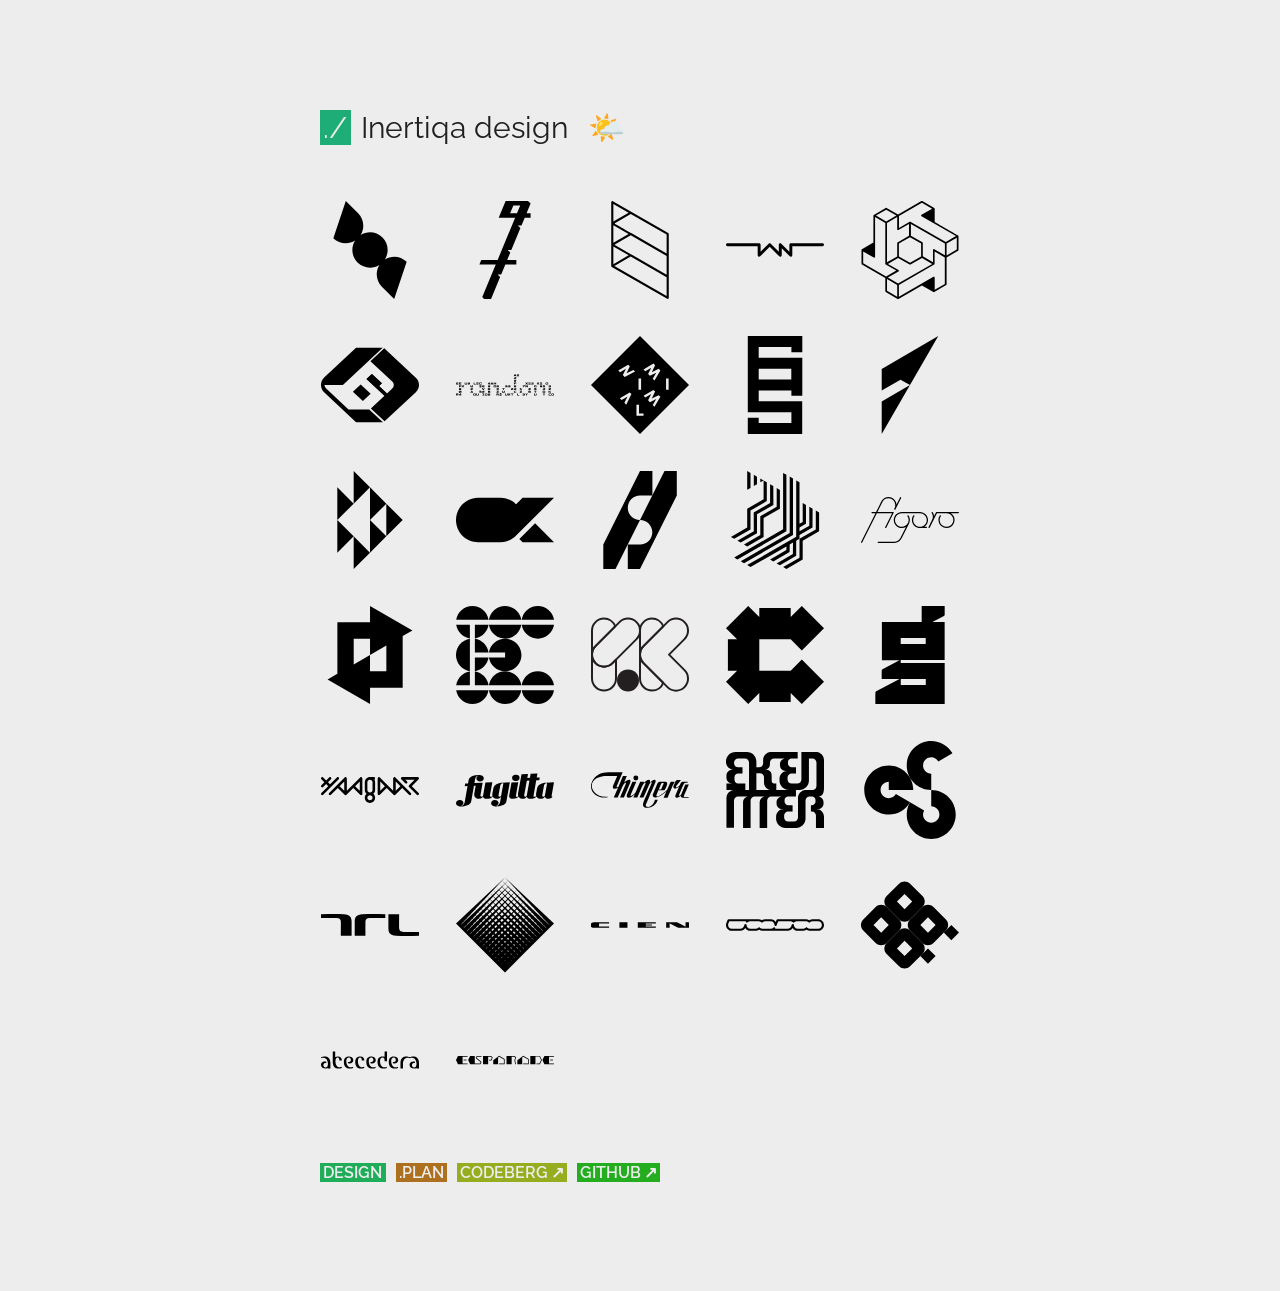
==== design/index.html @ 43d5a14a "domain migration" ====
<!doctype html>
<html lang="en">
	<head>
		<meta http-equiv="content-type" content="text/html; charset=UTF-8">
		<meta name="author" content="inertiqa" />
		<title>inertiqa design</title>
		<meta name="viewport" content="width=device-width, initial-scale=1.0" />
		<meta name="description" content="design">
		<meta name="revised" content="Tuesday, October 06th, 2026, 01:14:50 am" />
		<link rel="icon" type="image/png" href="/assets/favicon.png">

		<link rel="stylesheet" href="/assets/res.min.css">
		<link rel="preload" href="/assets/style.css" as="style" />
		<link rel="stylesheet" href="/assets/style.css">
		<link rel="preload" href="/assets/styleDesign.css" as="style" />
		<link rel="stylesheet" href="/assets/styleDesign.css">

		<link rel="preconnect" href="https://fonts.googleapis.com">
		<link rel="preconnect" href="https://fonts.gstatic.com" crossorigin>
		<link href="https://fonts.googleapis.com/css2?family=Raleway:wght@100..900&display=swap" rel="stylesheet">

		<script src="/assets/scripts.js"></script>
	</head>

	<body>
		<div id="bg-overlay" aria-hidden="true"></div>
		<div class="layout design">
			<header name="top">
				<h1><a href="\" target="_self" title="back to the index">./</a>Inertiqa design<span class="skyEmoji">🖍</span></h1>
			</header>

			<main>
				<div class="gallery">
				<img class="item" src="[data-uri]" title="Dulciora"/>
				<img class="item" src="[data-uri]" title="Turner Color Works"/>
				<img class="item" src="[data-uri]" title="Vitsoe 606 System"/>
				<img class="item" src="[data-uri]" title="Ian"/>
				<img class="item" src="[data-uri]" title="Torque Game Engine"/>
				<img class="item" src="[data-uri]" title="Torque Six Game Engine"/>
				<img class="item" src="[data-uri]" title="Random Corporation"/>
				<img class="item" src="[data-uri]" title="Minimal"/>
				<img class="item" src="[data-uri]" title="Six Squad Comics"/>
				<img class="item" src="[data-uri]" title="Felasques"/>
				<img class="item" src="[data-uri]" title="Aquazoo"/>
				<img class="item" src="[data-uri]" title="CK Military Concepts"/>
				<img class="item" src="[data-uri]" title="Southwest Steel"/>
				<img class="item" src="[data-uri]" title="Cruz Mas Cruz"/>
				<img class="item" src="[data-uri]" title="Figaro"/>
				<img class="item" src="[data-uri]" title="Logistica Norte"/>
				<img class="item" src="[data-uri]" title="Emboss Chemicals"/>
				<img class="item" src="[data-uri]" title="Yoichiro Kamei"/>
				<img class="item" src="[data-uri]" title="Concertinas Co"/>
				<img class="item" src="[data-uri]" title="Graficas Angelma"/>
				<img class="item" src="[data-uri]" title="Xaagaar Esports Gamer"/>
				<img class="item" src="[data-uri]" title="Fugitta"/>
				<img class="item" src="[data-uri]" title="Chimera"/>
				<img class="item" src="[data-uri]" title="Ekenmer"/>
				<img class="item" src="[data-uri]" title="The Electrical Signals Company"/>
				<img class="item" src="[data-uri]" title="Three Random Letters"/>
				<img class="item" src="[data-uri]" title="Van De Beers Diamonds"/>
				<img class="item" src="[data-uri]" title="Cien"/>
				<img class="item" src="[data-uri]" title="Voodoo"/>
				<img class="item" src="[data-uri]" title="OOQQ"/>
				<img class="item" src="[data-uri]" title="Abecedera"/>
				<img class="item" src="[data-uri]" title="Esparade"/>
			</div>
			</main>
		
						<footer>
				<ul>
					<li><a href="/design/" title="follow my adventures on design" target="_self">design</a></li>
					<li><a href="/plan/" title="follow my adventures on text format" target="_self">.plan</a></li>
					<li><a href="https://codeberg.org/inertiqa" title="follow my adventures on Codeberg" target="_blank">codeberg</a></li>
					<li><a href="https://github.com/inertiqa" title="follow my adventures on Github" target="_blank">github</a></li>
				</ul>
			</footer>
		</div>
    </body>
</html>
---- assets/style.css ----
@charset "utf-8";

* {
    -webkit-box-sizing: border-box;
            box-sizing: border-box;
}

html {
    font-size: 62.5%; /*base 10 units*/
    --text-color: rgb(32 32 32);
    --bg-color: rgb(237 237 237);
}

html.dark {
    --text-color: rgb(237 237 237);
    --bg-color: rgb(32 32 32);
}

body {
    margin: 0;
    font-family: 'Raleway', sans-serif;
    font-size: 1.6rem;
    line-height: 2.4rem;
    color: var(--text-color);
    background-color: var(--bg-color);
    transition: background-color 0.33s, color 0.33s;
}

body.dark {
    color: var(--text-color);
    background-color: var(--bg-color);
}

/* three rows, sticky footer */
.layout {
    display: grid;
    grid-auto-rows: auto 1fr auto;
    min-height: 100vh;
}

/* three columns, max-width 640px */
.layout > * {
    display: grid;
    grid-template-columns: auto minmax(auto, 64rem) auto;
    align-self: start;
}

/* everything always inside column 2 */
.layout > * > * {
    grid-column: 2;
}

.plan > main {
    margin: 2.5rem 0 3.5rem 0;
}

footer {
    font-size: 1.6rem;
    font-weight: 600;
    text-transform: uppercase;
}

footer ul {
    display: flex;
    flex-wrap: wrap;
    flex-direction: row;
    justify-content: start;
    padding:0;
}

footer li {
    list-style-type: none;
    margin-right: 1rem;
}

footer li:last-of-type {
    margin-right: 0;
}

/* ===== */

h1, h2, h3, h4, h5, h6 {
    font-size: 3rem;
    line-height: 3.5rem;
    font-weight: 400;
}

p {
    margin-bottom: 1rem;
}

/* back to the index */
header h1 a {
    margin-right:1rem;
}


a {
    text-decoration: none;
    color: var(--bg-color);
    background-color: dodgerblue;
    padding: 0 0.33rem;
    -webkit-animation: colorRotator 30s infinite linear;
    animation: colorRotator 30s infinite linear;
}

a:hover {
    text-decoration: underline;
}

a[href^="http"]::after {
    content: "↗"; margin-left: 0.15em;
}

html.dark a {
    color: var(--bg-color);
}

.skyEmoji {
    margin-left: 2rem;
}

@keyframes colorRotator {
    0%, 100% {filter: hue-rotate(0deg)}
    50% {filter: hue-rotate(360deg)}
}

@-webkit-keyframes colorRotator {
    0%, 100% {-webkit-filter: hue-rotate(0deg)}
    50% {-webkit-filter: hue-rotate(360deg)}
}

@media (min-width:64rem) {
    header {
        padding-top:9rem;
    }

    footer {
        padding-bottom:9rem;
    }
}
---- assets/style.css ----
@charset "utf-8";

* {
    -webkit-box-sizing: border-box;
            box-sizing: border-box;
}

html {
    font-size: 62.5%; /*base 10 units*/
    --text-color: rgb(32 32 32);
    --bg-color: rgb(237 237 237);
}

html.dark {
    --text-color: rgb(237 237 237);
    --bg-color: rgb(32 32 32);
}

body {
    margin: 0;
    font-family: 'Raleway', sans-serif;
    font-size: 1.6rem;
    line-height: 2.4rem;
    color: var(--text-color);
    background-color: var(--bg-color);
    transition: background-color 0.33s, color 0.33s;
}

body.dark {
    color: var(--text-color);
    background-color: var(--bg-color);
}

/* three rows, sticky footer */
.layout {
    display: grid;
    grid-auto-rows: auto 1fr auto;
    min-height: 100vh;
}

/* three columns, max-width 640px */
.layout > * {
    display: grid;
    grid-template-columns: auto minmax(auto, 64rem) auto;
    align-self: start;
}

/* everything always inside column 2 */
.layout > * > * {
    grid-column: 2;
}

.plan > main {
    margin: 2.5rem 0 3.5rem 0;
}

footer {
    font-size: 1.6rem;
    font-weight: 600;
    text-transform: uppercase;
}

footer ul {
    display: flex;
    flex-wrap: wrap;
    flex-direction: row;
    justify-content: start;
    padding:0;
}

footer li {
    list-style-type: none;
    margin-right: 1rem;
}

footer li:last-of-type {
    margin-right: 0;
}

/* ===== */

h1, h2, h3, h4, h5, h6 {
    font-size: 3rem;
    line-height: 3.5rem;
    font-weight: 400;
}

p {
    margin-bottom: 1rem;
}

/* back to the index */
header h1 a {
    margin-right:1rem;
}


a {
    text-decoration: none;
    color: var(--bg-color);
    background-color: dodgerblue;
    padding: 0 0.33rem;
    -webkit-animation: colorRotator 30s infinite linear;
    animation: colorRotator 30s infinite linear;
}

a:hover {
    text-decoration: underline;
}

a[href^="http"]::after {
    content: "↗"; margin-left: 0.15em;
}

html.dark a {
    color: var(--bg-color);
}

.skyEmoji {
    margin-left: 2rem;
}

@keyframes colorRotator {
    0%, 100% {filter: hue-rotate(0deg)}
    50% {filter: hue-rotate(360deg)}
}

@-webkit-keyframes colorRotator {
    0%, 100% {-webkit-filter: hue-rotate(0deg)}
    50% {-webkit-filter: hue-rotate(360deg)}
}

@media (min-width:64rem) {
    header {
        padding-top:9rem;
    }

    footer {
        padding-bottom:9rem;
    }
}
---- assets/styleDesign.css ----
@charset "utf-8";

html {
    background-repeat: no-repeat;
    background-position: center;
    background-attachment: fixed;
    background-size: contain;
    transition: background-image 0.33s ease-in-out;
}

.gallery {
    display: flex;
    flex-wrap: wrap;
    gap: 3.5rem;
    margin: 3.5rem 0;
}

main img.item {
    width: auto;
    height: auto;
    aspect-ratio: 1 / 1;
    object-fit: cover;
    cursor: pointer;
    transition: opacity 0.33s ease, transform 0.33s ease, filter 0.33s ease;
}

main img.item:hover {
    opacity: 0.8;
}

.dark main img.item {
    filter: invert(1) brightness(0.96);
}

#bg-overlay {
    position: fixed;
    top: 0;
    left: 0;
    width: 100vw;
    height: 100vh;
    z-index: -1;
    background-size: contain;
    background-position: center;
    background-repeat: no-repeat;
    pointer-events: none;
}

.dark #bg-overlay {
    filter: invert(1) brightness(0.96);
}
---- assets/styleDesign.css ----
@charset "utf-8";

html {
    background-repeat: no-repeat;
    background-position: center;
    background-attachment: fixed;
    background-size: contain;
    transition: background-image 0.33s ease-in-out;
}

.gallery {
    display: flex;
    flex-wrap: wrap;
    gap: 3.5rem;
    margin: 3.5rem 0;
}

main img.item {
    width: auto;
    height: auto;
    aspect-ratio: 1 / 1;
    object-fit: cover;
    cursor: pointer;
    transition: opacity 0.33s ease, transform 0.33s ease, filter 0.33s ease;
}

main img.item:hover {
    opacity: 0.8;
}

.dark main img.item {
    filter: invert(1) brightness(0.96);
}

#bg-overlay {
    position: fixed;
    top: 0;
    left: 0;
    width: 100vw;
    height: 100vh;
    z-index: -1;
    background-size: contain;
    background-position: center;
    background-repeat: no-repeat;
    pointer-events: none;
}

.dark #bg-overlay {
    filter: invert(1) brightness(0.96);
}
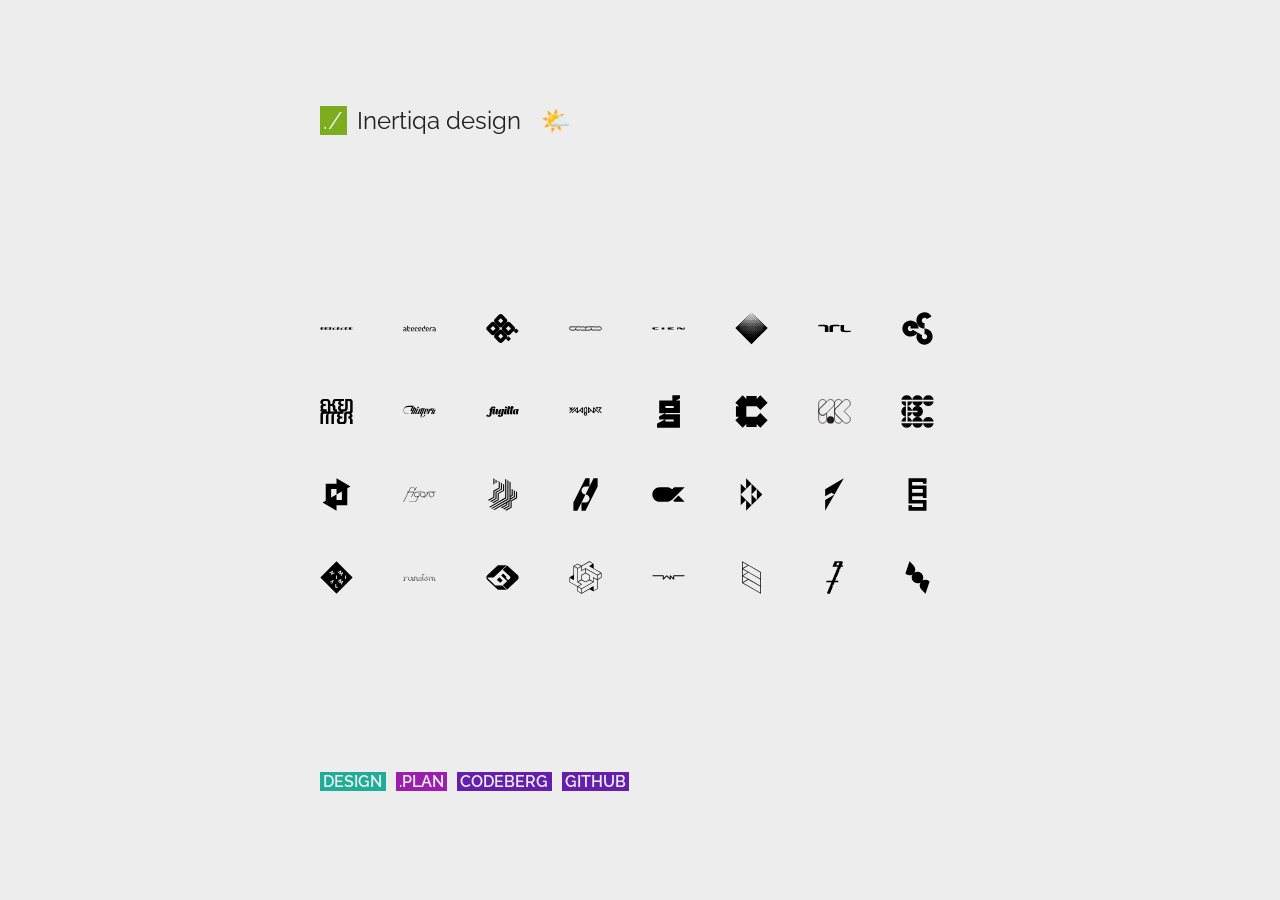
==== commit a4c75fa9: "more updates and css adjustments" ====
--- a/design/index.html
+++ b/design/index.html
@@ -9,15 +9,13 @@
 		<meta name="revised" content="Tuesday, October 06th, 2026, 01:14:50 am" />
 		<link rel="icon" type="image/png" href="/assets/favicon.png">
 
-		<link rel="stylesheet" href="/assets/res.min.css">
-		<link rel="preload" href="/assets/style.css" as="style" />
-		<link rel="stylesheet" href="/assets/style.css">
-		<link rel="preload" href="/assets/styleDesign.css" as="style" />
-		<link rel="stylesheet" href="/assets/styleDesign.css">
-
 		<link rel="preconnect" href="https://fonts.googleapis.com">
 		<link rel="preconnect" href="https://fonts.gstatic.com" crossorigin>
 		<link href="https://fonts.googleapis.com/css2?family=Raleway:wght@100..900&display=swap" rel="stylesheet">
+		<link rel="preload" href="/assets/style.css" as="style" />
+		<link rel="stylesheet" href="/assets/style.css" layer="base">
+		<link rel="preload" href="/assets/styleDesign.css" as="style" />
+		<link rel="stylesheet" href="/assets/styleDesign.css" layer="design">
 
 		<script src="/assets/scripts.js"></script>
 	</head>
@@ -31,42 +29,42 @@
 
 			<main>
 				<div class="gallery">
-				<img class="item" src="[data-uri]" title="Dulciora"/>
-				<img class="item" src="[data-uri]" title="Turner Color Works"/>
-				<img class="item" src="[data-uri]" title="Vitsoe 606 System"/>
-				<img class="item" src="[data-uri]" title="Ian"/>
-				<img class="item" src="[data-uri]" title="Torque Game Engine"/>
-				<img class="item" src="[data-uri]" title="Torque Six Game Engine"/>
-				<img class="item" src="[data-uri]" title="Random Corporation"/>
-				<img class="item" src="[data-uri]" title="Minimal"/>
-				<img class="item" src="[data-uri]" title="Six Squad Comics"/>
-				<img class="item" src="[data-uri]" title="Felasques"/>
-				<img class="item" src="[data-uri]" title="Aquazoo"/>
-				<img class="item" src="[data-uri]" title="CK Military Concepts"/>
-				<img class="item" src="[data-uri]" title="Southwest Steel"/>
-				<img class="item" src="[data-uri]" title="Cruz Mas Cruz"/>
-				<img class="item" src="[data-uri]" title="Figaro"/>
-				<img class="item" src="[data-uri]" title="Logistica Norte"/>
-				<img class="item" src="[data-uri]" title="Emboss Chemicals"/>
-				<img class="item" src="[data-uri]" title="Yoichiro Kamei"/>
-				<img class="item" src="[data-uri]" title="Concertinas Co"/>
-				<img class="item" src="[data-uri]" title="Graficas Angelma"/>
-				<img class="item" src="[data-uri]" title="Xaagaar Esports Gamer"/>
-				<img class="item" src="[data-uri]" title="Fugitta"/>
-				<img class="item" src="[data-uri]" title="Chimera"/>
-				<img class="item" src="[data-uri]" title="Ekenmer"/>
-				<img class="item" src="[data-uri]" title="The Electrical Signals Company"/>
-				<img class="item" src="[data-uri]" title="Three Random Letters"/>
-				<img class="item" src="[data-uri]" title="Van De Beers Diamonds"/>
-				<img class="item" src="[data-uri]" title="Cien"/>
-				<img class="item" src="[data-uri]" title="Voodoo"/>
-				<img class="item" src="[data-uri]" title="OOQQ"/>
-				<img class="item" src="[data-uri]" title="Abecedera"/>
-				<img class="item" src="[data-uri]" title="Esparade"/>
+				<img class="item" title="Esparade" src="[data-uri]"/>
+				<img class="item" title="Abecedera" src="[data-uri]"/>
+				<img class="item" title="OOQQ" src="[data-uri]"/>
+				<img class="item" title="Voodoo" src="[data-uri]"/>
+				<img class="item" title="Cien" src="[data-uri]"/>
+				<img class="item" title="Van De Beers Diamonds" src="[data-uri]"/>
+				<img class="item" title="Three Random Letters" src="[data-uri]"/>
+				<img class="item" title="The Electrical Signals Company" src="[data-uri]"/>
+				<img class="item" title="Ekenmer" src="[data-uri]"/>
+				<img class="item" title="Chimera" src="[data-uri]"/>
+				<img class="item" title="Fugitta" src="[data-uri]"/>
+				<img class="item" title="Xaagaar Esports Gamer" src="[data-uri]"/>
+				<img class="item" title="Graficas Angelma" src="[data-uri]"/>
+				<img class="item" title="Concertinas Co" src="[data-uri]"/>
+				<img class="item" title="Yoichiro Kamei" src="[data-uri]"/>
+				<img class="item" title="Emboss Chemicals" src="[data-uri]"/>
+				<img class="item" title="Logistica Norte" src="[data-uri]"/>
+				<img class="item" title="Figaro" src="[data-uri]"/>
+				<img class="item" title="Cruz Mas Cruz" src="[data-uri]"/>
+				<img class="item" title="Southwest Steel" src="[data-uri]"/>
+				<img class="item" title="CK Military Concepts" src="[data-uri]"/>
+				<img class="item" title="Aquazoo" src="[data-uri]"/>
+				<img class="item" title="Felasques" src="[data-uri]"/>
+				<img class="item" title="Six Squad Comics" src="[data-uri]"/>
+				<img class="item" title="Minimal" src="[data-uri]"/>
+				<img class="item" title="Random Corporation" src="[data-uri]"/>
+				<img class="item" title="Torque Six Game Engine" src="[data-uri]"/>
+				<img class="item" title="Torque Game Engine" src="[data-uri]"/>
+				<img class="item" title="Ian" src="[data-uri]"/>
+				<img class="item" title="Vitsoe 606 System" src="[data-uri]"/>
+				<img class="item" title="Turner Color Works" src="[data-uri]"/>
+				<img class="item" title="Dulciora" src="[data-uri]"/>
 			</div>
 			</main>
 		
-						<footer>
+			<footer>
 				<ul>
 					<li><a href="/design/" title="follow my adventures on design" target="_self">design</a></li>
 					<li><a href="/plan/" title="follow my adventures on text format" target="_self">.plan</a></li>
--- a/assets/style.css
+++ b/assets/style.css
@@ -79,9 +79,12 @@
 
 /* ===== */
 
+h1 {
+    font-size: 1.5em;
+}
+
 h1, h2, h3, h4, h5, h6 {
-    font-size: 3rem;
-    line-height: 3.5rem;
+    line-height: 2.9rem;
     font-weight: 400;
 }
 
@@ -106,10 +109,6 @@
 
 a:hover {
     text-decoration: underline;
-}
-
-a[href^="http"]::after {
-    content: "↗"; margin-left: 0.15em;
 }
 
 html.dark a {
--- a/assets/style.css
+++ b/assets/style.css
@@ -79,9 +79,12 @@
 
 /* ===== */
 
+h1 {
+    font-size: 1.5em;
+}
+
 h1, h2, h3, h4, h5, h6 {
-    font-size: 3rem;
-    line-height: 3.5rem;
+    line-height: 2.9rem;
     font-weight: 400;
 }
 
@@ -106,10 +109,6 @@
 
 a:hover {
     text-decoration: underline;
-}
-
-a[href^="http"]::after {
-    content: "↗"; margin-left: 0.15em;
 }
 
 html.dark a {
--- a/assets/styleDesign.css
+++ b/assets/styleDesign.css
@@ -11,12 +11,15 @@
 .gallery {
     display: flex;
     flex-wrap: wrap;
-    gap: 3.5rem;
-    margin: 3.5rem 0;
+    gap: 5rem;
+}
+
+.layout > main {
+    align-self: center;
 }
 
 main img.item {
-    width: auto;
+    width: 3.3rem;
     height: auto;
     aspect-ratio: 1 / 1;
     object-fit: cover;
--- a/assets/styleDesign.css
+++ b/assets/styleDesign.css
@@ -11,12 +11,15 @@
 .gallery {
     display: flex;
     flex-wrap: wrap;
-    gap: 3.5rem;
-    margin: 3.5rem 0;
+    gap: 5rem;
+}
+
+.layout > main {
+    align-self: center;
 }
 
 main img.item {
-    width: auto;
+    width: 3.3rem;
     height: auto;
     aspect-ratio: 1 / 1;
     object-fit: cover;
